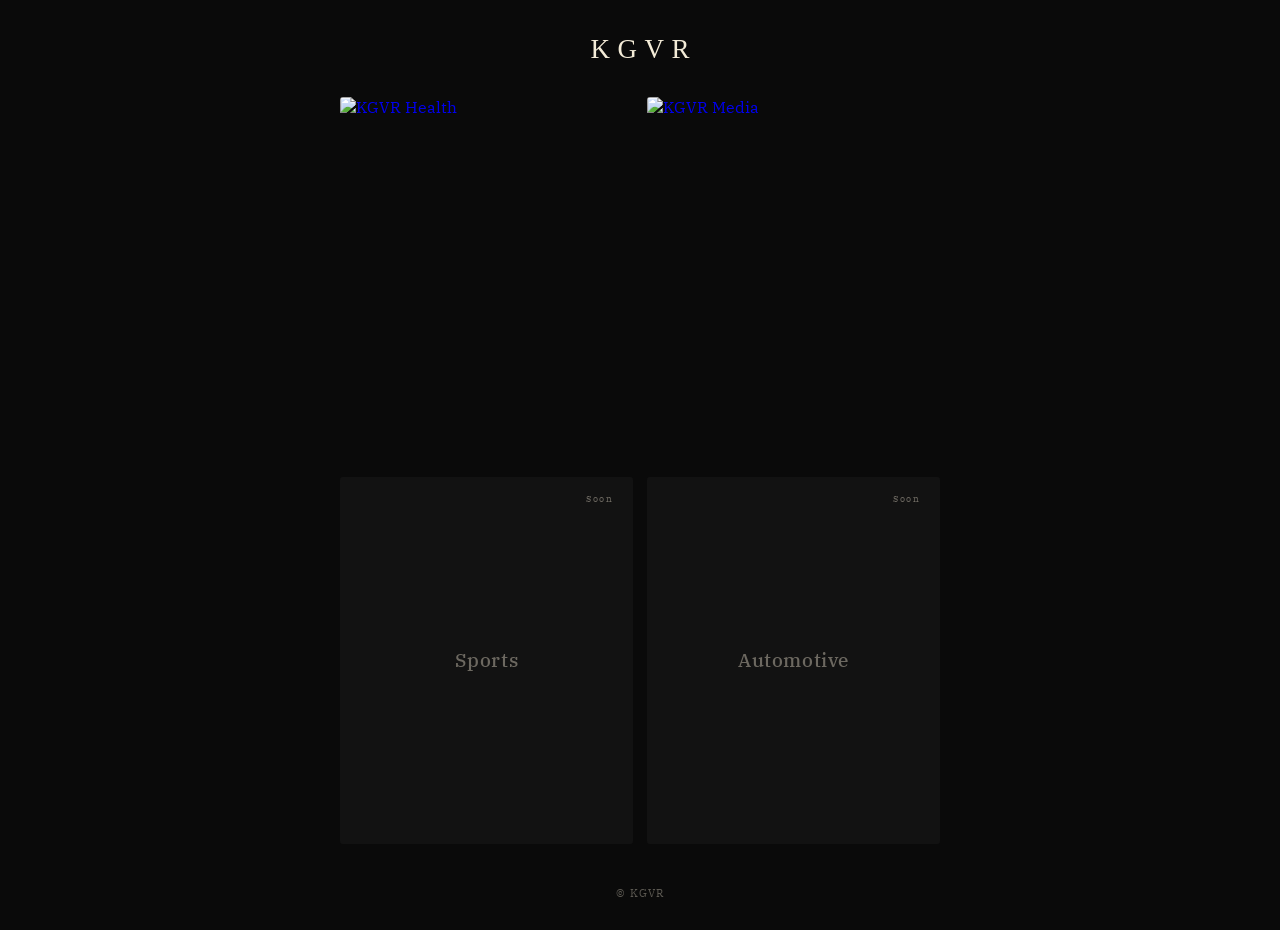
==== index.html @ 05662c64 "Add files via upload" ====
<!doctype html>
<html lang="en">
<head>
<meta charset="UTF-8">
<meta name="viewport" content="width=device-width, initial-scale=1, viewport-fit=cover">
<title>KGVR</title>
<link rel="preconnect" href="https://fonts.googleapis.com">
<link rel="preconnect" href="https://fonts.gstatic.com" crossorigin>
<link href="https://fonts.googleapis.com/css2?family=IBM+Plex+Serif:wght@400;500;600&display=swap" rel="stylesheet">
<style>
  :root{
    --ink:#0a0a0a;
    --cream:#f4ecd8;
    --green:#157a5c;
    --dot:#d9d9d9;
    --dim:#8a8a8a;
    --wipe-ease: cubic-bezier(.76,0,.24,1);
  }

  *{ box-sizing:border-box; margin:0; padding:0; }

  html,body{
    height:100%;
    background:var(--ink);
    overflow-x:hidden;
  }

  body{
    font-family:'IBM Plex Serif', serif;
    color:var(--cream);
  }

  /* ================= INTRO ================= */

  #intro{
    position:fixed;
    inset:0;
    z-index:100;
    background:var(--ink);
    display:flex;
    align-items:center;
    justify-content:center;
    transition: transform .95s var(--wipe-ease);
    will-change: transform;
  }

  #intro.leaving{
    transform: translateX(115%) skewX(-14deg);
  }

  #intro.hidden{
    display:none;
  }

  .dot-cluster{
    display:flex;
    flex-direction:column;
    gap:10px;
  }

  .dot-row{
    display:flex;
    gap:10px;
  }

  .dot-row:nth-child(2){ margin-left:20px; }
  .dot-row:nth-child(3){ margin-left:40px; }
  .dot-row:nth-child(4){ margin-left:60px; }

  .dot{
    width:16px;
    height:16px;
    border-radius:50%;
    background:var(--dot);
    opacity:0;
    transform:scale(.4);
    animation: dot-in .5s var(--wipe-ease) forwards;
  }

  @keyframes dot-in{
    to{ opacity:1; transform:scale(1); }
  }

  @keyframes cluster-pulse{
    0%{ transform:scale(1); }
    50%{ transform:scale(1.06); }
    100%{ transform:scale(1); }
  }

  .dot-cluster.pulse{
    animation: cluster-pulse .5s var(--wipe-ease);
  }

  @media (min-width:600px){
    .dot{ width:20px; height:20px; }
    .dot-row{ gap:14px; }
    .dot-cluster{ gap:14px; }
  }

  /* ================= PAGE ================= */

  #page{
    position:relative;
    min-height:100vh;
    min-height:100dvh;
    display:flex;
    flex-direction:column;
  }

  #page::before{
    content:"";
    position:fixed;
    inset:0;
    background:url('assets/wallpaper.png') center/cover no-repeat;
    filter: blur(18px) brightness(.55) saturate(1.05);
    transform: scale(1.1);
    z-index:-2;
  }

  #page::after{
    content:"";
    position:fixed;
    inset:0;
    background: radial-gradient(120% 90% at 50% 0%, rgba(10,10,10,.25), rgba(10,10,10,.75) 70%);
    z-index:-1;
  }

  header.brand{
    padding: 34px 24px 12px;
    display:flex;
    justify-content:center;
  }

  .mark{
    font-family:'Times New Roman', Times, serif;
    font-weight:400;
    font-size: 27px;
    letter-spacing: .28em;
    padding-left:.28em;
    color:var(--cream);
  }

  main.tiles{
    flex:1;
    display:flex;
    flex-direction:column;
    justify-content:center;
    padding: 20px 20px 24px;
    max-width: 640px;
    margin: 0 auto;
    width:100%;
  }

  .grid{
    display:grid;
    grid-template-columns: 1fr 1fr;
    gap: 14px;
  }

  .tile{
    position:relative;
    aspect-ratio: 4 / 5;
    border-radius:3px;
    overflow:hidden;
    display:block;
    text-decoration:none;
    -webkit-tap-highlight-color: transparent;
  }

  .tile img{
    width:100%;
    height:100%;
    object-fit:cover;
    display:block;
    transition: transform .5s var(--wipe-ease);
  }

  .tile.live:hover img,
  .tile.live:focus-visible img{
    transform: scale(1.035);
  }

  .tile.live::after{
    content:"";
    position:absolute;
    inset:0;
    border-radius:inherit;
    padding:2px;
    opacity:0;
    transition: opacity .3s ease;
    pointer-events:none;
    -webkit-mask: linear-gradient(#fff 0 0) content-box, linear-gradient(#fff 0 0);
    -webkit-mask-composite: xor;
    mask-composite: exclude;
  }

  .tile.live:hover::after,
  .tile.live:focus-visible::after{
    opacity:1;
  }

  .tile.health::after{
    background: var(--cream);
  }

  .tile.media::after{
    background: linear-gradient(to right, #ffffff 50%, #000000 50%);
  }

  .tile.live:focus-visible{
    outline: none;
  }

  .tile.soon{
    position:relative;
    aspect-ratio: 4 / 5;
    border-radius:3px;
    overflow:hidden;
    background: rgba(255,255,255,.03);
    display:flex;
    align-items:center;
    justify-content:center;
    pointer-events:none;
  }

  .tile.soon .name{
    font-family:'IBM Plex Serif', serif;
    font-size:19px;
    font-weight:500;
    letter-spacing:.03em;
    color: rgba(244,236,216,.4);
  }

  .badge{
    position:absolute;
    top:12px;
    right:12px;
    font-family:'IBM Plex Serif', serif;
    font-size:9px;
    letter-spacing:.16em;
    padding:4px 8px;
    color: rgba(244,236,216,.4);
  }

  footer.credit{
    text-align:center;
    padding: 18px 24px 30px;
    font-family:'IBM Plex Serif', serif;
    font-size:11px;
    letter-spacing:.1em;
    color: rgba(244,236,216,.35);
  }

  @media (prefers-reduced-motion: reduce){
    #intro{ display:none; }
    .dot{ animation:none; opacity:1; transform:none; }
    .tile img, .tile.live::after{ transition:none; }
  }
</style>
</head>
<body>

  <div id="intro" aria-hidden="true">
    <div class="dot-cluster" id="cluster">
      <div class="dot-row">
        <div class="dot" style="animation-delay:.00s"></div>
        <div class="dot" style="animation-delay:.05s"></div>
        <div class="dot" style="animation-delay:.10s"></div>
        <div class="dot" style="animation-delay:.15s"></div>
      </div>
      <div class="dot-row">
        <div class="dot" style="animation-delay:.10s"></div>
        <div class="dot" style="animation-delay:.15s"></div>
        <div class="dot" style="animation-delay:.20s"></div>
      </div>
      <div class="dot-row">
        <div class="dot" style="animation-delay:.20s"></div>
        <div class="dot" style="animation-delay:.25s"></div>
      </div>
      <div class="dot-row">
        <div class="dot" style="animation-delay:.30s"></div>
      </div>
    </div>
  </div>

  <div id="page">
    <header class="brand">
      <div class="mark">KGVR</div>
    </header>

    <main class="tiles">
      <div class="grid">
        <a class="tile live health" href="/health/" aria-label="KGVR Health">
          <img src="assets/health-tile.jpg" alt="KGVR Health">
        </a>
        <a class="tile live media" href="/media/" aria-label="KGVR Media">
          <img src="assets/media-tile.jpg" alt="KGVR Media">
        </a>
        <div class="tile soon">
          <span class="badge">Soon</span>
          <span class="name">Sports</span>
        </div>
        <div class="tile soon">
          <span class="badge">Soon</span>
          <span class="name">Automotive</span>
        </div>
      </div>
    </main>

    <footer class="credit">&copy; KGVR</footer>
  </div>

<script>
  (function(){
    var intro = document.getElementById('intro');
    var cluster = document.getElementById('cluster');
    var seen = sessionStorage.getItem('kgvr_intro_seen');
    var reduced = window.matchMedia('(prefers-reduced-motion: reduce)').matches;

    if (seen || reduced) {
      intro.classList.add('hidden');
      return;
    }

    setTimeout(function(){
      cluster.classList.add('pulse');
    }, 750);

    setTimeout(function(){
      intro.classList.add('leaving');
    }, 1150);

    intro.addEventListener('transitionend', function(){
      intro.classList.add('hidden');
      sessionStorage.setItem('kgvr_intro_seen', '1');
    });
  })();
</script>

</body>
</html>
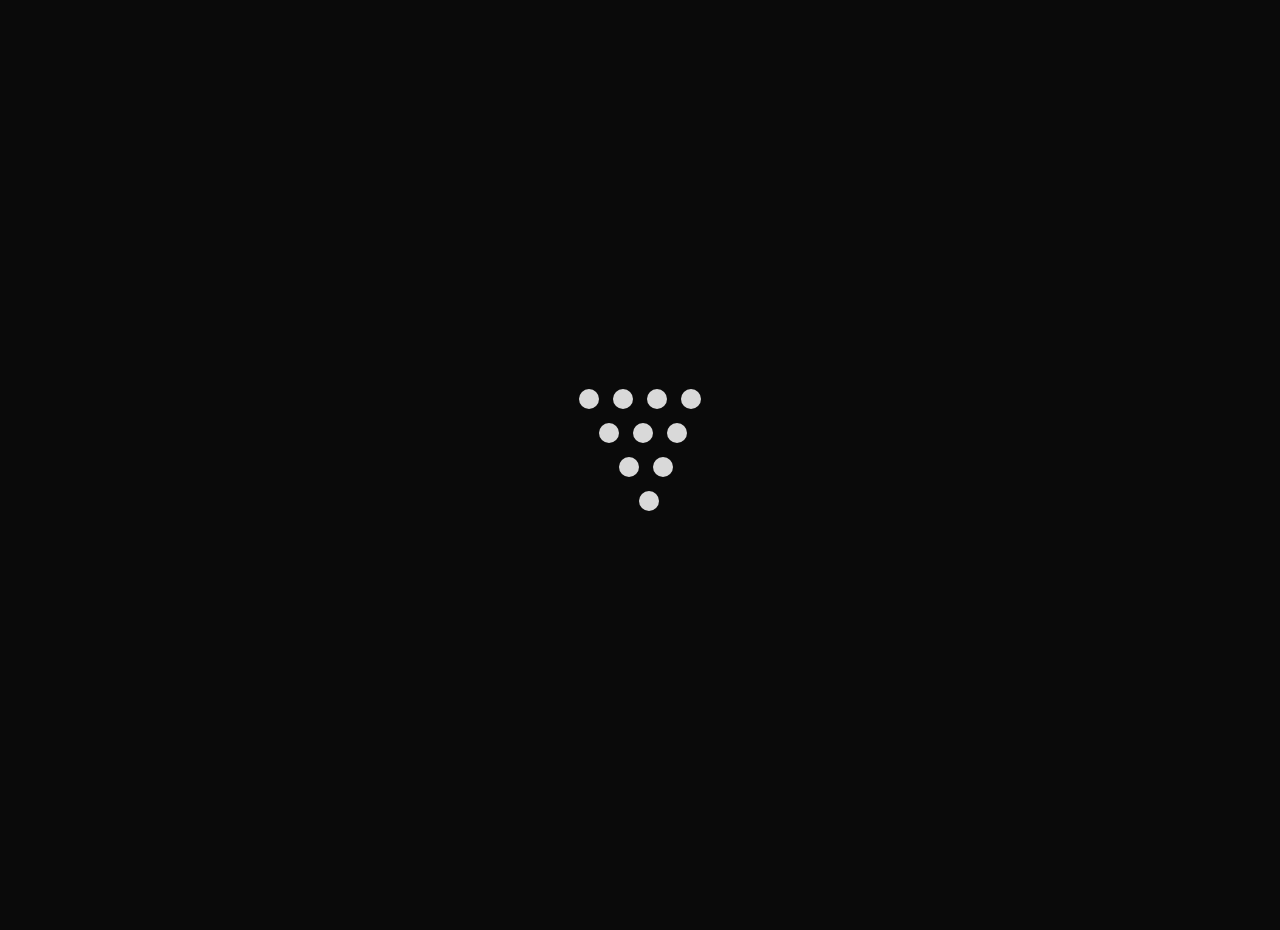
==== commit 31f5b925: "Update index.html" ====
--- a/index.html
+++ b/index.html
@@ -135,7 +135,7 @@
     font-family:'Times New Roman', Times, serif;
     font-weight:400;
     font-size: 27px;
-    letter-spacing: .28em;
+    letter-spacing: .20em;
     padding-left:.28em;
     color:var(--cream);
   }
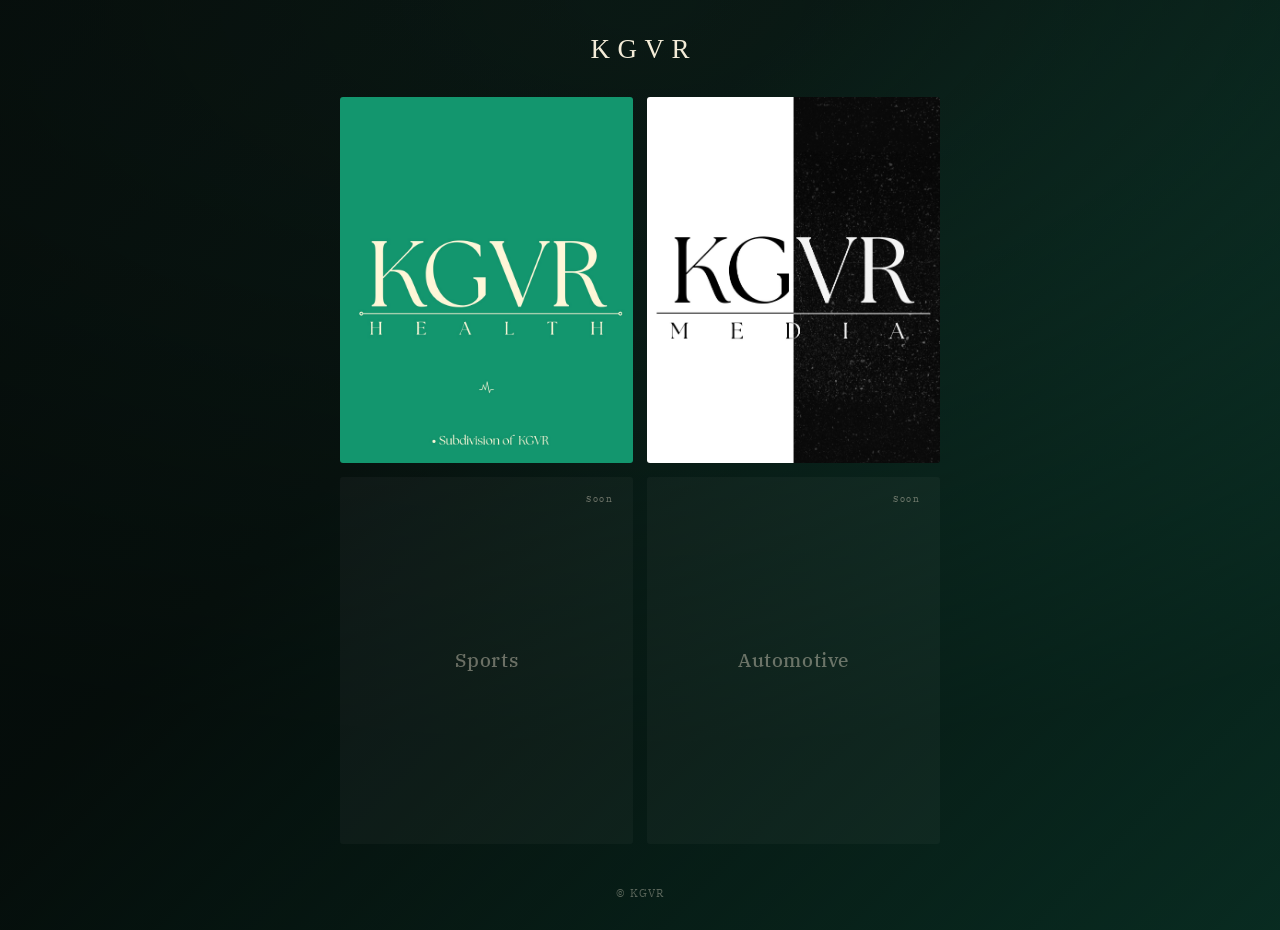
==== commit 135c9aea: "Add files via upload" ====
--- a/index.html
+++ b/index.html
@@ -19,15 +19,32 @@
 
   *{ box-sizing:border-box; margin:0; padding:0; }
 
-  html,body{
+  html{
     height:100%;
     background:var(--ink);
+  }
+
+  body{
+    min-height:100%;
     overflow-x:hidden;
-  }
-
-  body{
     font-family:'IBM Plex Serif', serif;
     color:var(--cream);
+    background:
+      radial-gradient(140% 100% at 50% 0%, rgba(0,0,0,0) 0%, rgba(0,0,0,.5) 80%),
+      linear-gradient(-45deg, #060606, #0e2a20, #157a5c, #0a1a15, #060606);
+    background-size: 100% 100%, 400% 400%;
+    background-position: 0 0, 0% 50%;
+    animation: drift 18s ease-in-out infinite;
+  }
+
+  @keyframes drift{
+    0%{ background-position: 0 0, 0% 50%; }
+    50%{ background-position: 0 0, 100% 50%; }
+    100%{ background-position: 0 0, 0% 50%; }
+  }
+
+  @media (prefers-reduced-motion: reduce){
+    body{ animation:none; background-position: 0 0, 30% 50%; }
   }
 
   /* ================= INTRO ================= */
@@ -40,12 +57,14 @@
     display:flex;
     align-items:center;
     justify-content:center;
-    transition: transform .95s var(--wipe-ease);
+    animation: intro-wipe 1.9s var(--wipe-ease) forwards;
+    animation-delay: .15s;
     will-change: transform;
   }
 
-  #intro.leaving{
-    transform: translateX(115%) skewX(-14deg);
+  @keyframes intro-wipe{
+    0%, 62%{ transform: translateX(0) skewX(0deg); }
+    100%{ transform: translateX(115%) skewX(-14deg); }
   }
 
   #intro.hidden{
@@ -56,6 +75,7 @@
     display:flex;
     flex-direction:column;
     gap:10px;
+    animation: cluster-pulse .5s var(--wipe-ease) .95s;
   }
 
   .dot-row{
@@ -87,10 +107,6 @@
     100%{ transform:scale(1); }
   }
 
-  .dot-cluster.pulse{
-    animation: cluster-pulse .5s var(--wipe-ease);
-  }
-
   @media (min-width:600px){
     .dot{ width:20px; height:20px; }
     .dot-row{ gap:14px; }
@@ -107,24 +123,6 @@
     flex-direction:column;
   }
 
-  #page::before{
-    content:"";
-    position:fixed;
-    inset:0;
-    background:url('assets/wallpaper.png') center/cover no-repeat;
-    filter: blur(18px) brightness(.55) saturate(1.05);
-    transform: scale(1.1);
-    z-index:-2;
-  }
-
-  #page::after{
-    content:"";
-    position:fixed;
-    inset:0;
-    background: radial-gradient(120% 90% at 50% 0%, rgba(10,10,10,.25), rgba(10,10,10,.75) 70%);
-    z-index:-1;
-  }
-
   header.brand{
     padding: 34px 24px 12px;
     display:flex;
@@ -135,7 +133,7 @@
     font-family:'Times New Roman', Times, serif;
     font-weight:400;
     font-size: 27px;
-    letter-spacing: .20em;
+    letter-spacing: .28em;
     padding-left:.28em;
     color:var(--cream);
   }
@@ -166,6 +164,9 @@
     text-decoration:none;
     -webkit-tap-highlight-color: transparent;
   }
+
+  .tile.health{ background: var(--green); }
+  .tile.media{ background: #0a0a0a; }
 
   .tile img{
     width:100%;
@@ -311,30 +312,25 @@
   </div>
 
 <script>
-  (function(){
+  // Enhancement only: the intro plays via pure CSS animation regardless of JS.
+  // This just (a) skips it on repeat visits this session and (b) cleans up
+  // the element from the DOM once it's done. Wrapped so any blocked API
+  // (e.g. sessionStorage in a sandboxed preview) can't break the page.
+  try {
     var intro = document.getElementById('intro');
-    var cluster = document.getElementById('cluster');
-    var seen = sessionStorage.getItem('kgvr_intro_seen');
     var reduced = window.matchMedia('(prefers-reduced-motion: reduce)').matches;
+    var seen = false;
+    try { seen = sessionStorage.getItem('kgvr_intro_seen') === '1'; } catch (e) {}
 
     if (seen || reduced) {
       intro.classList.add('hidden');
-      return;
+    } else {
+      intro.addEventListener('animationend', function(){
+        intro.classList.add('hidden');
+        try { sessionStorage.setItem('kgvr_intro_seen', '1'); } catch (e) {}
+      });
     }
-
-    setTimeout(function(){
-      cluster.classList.add('pulse');
-    }, 750);
-
-    setTimeout(function(){
-      intro.classList.add('leaving');
-    }, 1150);
-
-    intro.addEventListener('transitionend', function(){
-      intro.classList.add('hidden');
-      sessionStorage.setItem('kgvr_intro_seen', '1');
-    });
-  })();
+  } catch (e) {}
 </script>
 
 </body>
